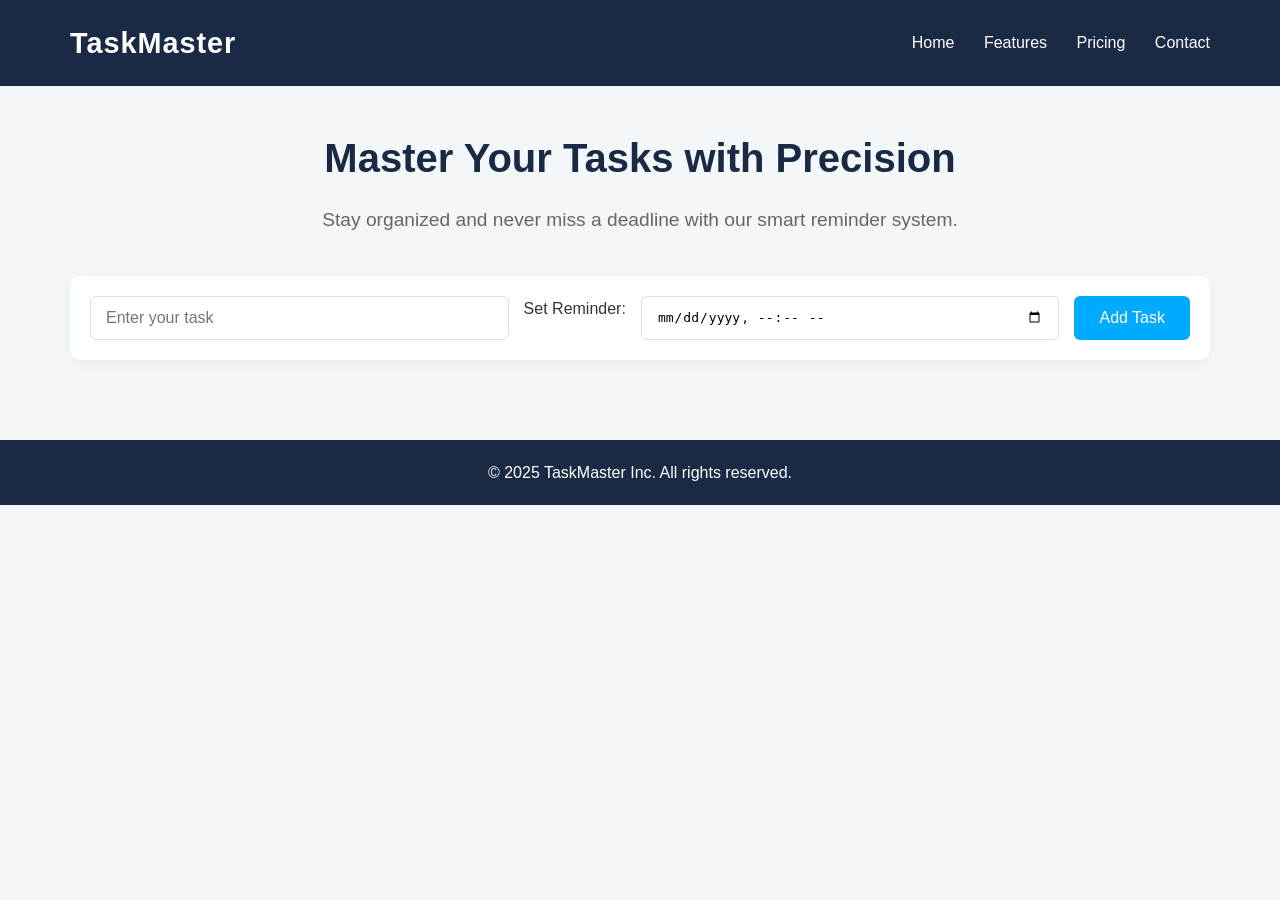
==== index.html @ cbd8bfcc "Initial commit" ====
<!DOCTYPE html>
<html lang="en">
<head>
    <meta charset="UTF-8">
    <meta name="viewport" content="width=device-width, initial-scale=1.0">
    <title>TaskMaster - Professional Task Management</title>
    <link rel="stylesheet" href="styles.css">
</head>
<body>
    <header>
        <div class="header-content">
            <h1 class="logo">TaskMaster</h1>
            <nav>
                <a href="#">Home</a>
                <a href="#">Features</a>
                <a href="#">Pricing</a>
                <a href="#">Contact</a>
            </nav>
        </div>
    </header>

    <main class="container">
        <section class="hero">
            <h2>Master Your Tasks with Precision</h2>
            <p>Stay organized and never miss a deadline with our smart reminder system.</p>
        </section>

        <div class="input-container">
            <input type="text" id="taskInput" placeholder="Enter your task">
            <label for="reminderInput">Set Reminder:</label>
            <input type="datetime-local" id="reminderInput" name="reminder">
            <button onclick="addTask()">Add Task</button>
        </div>

        <ul id="taskList" class="task-list"></ul>
    </main>

    <footer>
        <p>&copy; 2025 TaskMaster Inc. All rights reserved.</p>
    </footer>

    <script src="script.js"></script>
</body>
</html>
---- styles.css ----
/* styles.css */
* {
    margin: 0;
    padding: 0;
    box-sizing: border-box;
}

body {
    font-family: 'Roboto', Arial, sans-serif;
    background: #f4f7f9;
    color: #333;
    line-height: 1.6;
}

/* Header */
header {
    background: #1a2a44;
    color: white;
    padding: 20px 0;
    position: sticky;
    top: 0;
    z-index: 100;
}

.header-content {
    max-width: 1200px;
    margin: 0 auto;
    display: flex;
    justify-content: space-between;
    align-items: center;
    padding: 0 30px;
}

.logo {
    font-size: 1.8em;
    font-weight: 700;
    letter-spacing: 1px;
}

nav a {
    color: white;
    text-decoration: none;
    margin-left: 25px;
    font-size: 1em;
    transition: color 0.3s ease;
}

nav a:hover {
    color: #00aaff;
}

/* Main Container */
.container {
    max-width: 1200px;
    margin: 0 auto;
    padding: 40px 30px;
}

/* Hero Section */
.hero {
    text-align: center;
    margin-bottom: 40px;
}

.hero h2 {
    font-size: 2.5em;
    color: #1a2a44;
    margin-bottom: 15px;
    font-weight: 700;
}

.hero p {
    font-size: 1.2em;
    color: #666;
}

/* Input Section */
.input-container {
    display: flex;
    gap: 15px;
    margin-bottom: 40px;
    flex-wrap: wrap;
    background: #fff;
    padding: 20px;
    border-radius: 10px;
    box-shadow: 0 4px 12px rgba(0, 0, 0, 0.05);
}

input[type="text"],
input[type="datetime-local"] {
    padding: 12px 15px;
    border: 1px solid #ddd;
    border-radius: 6px;
    font-size: 1em;
    flex: 1;
    min-width: 200px;
    transition: border-color 0.3s ease;
}

input[type="text"]:focus,
input[type="datetime-local"]:focus {
    border-color: #00aaff;
    outline: none;
}

button {
    padding: 12px 25px;
    background: #00aaff;
    color: white;
    border: none;
    border-radius: 6px;
    font-size: 1em;
    font-weight: 500;
    cursor: pointer;
    transition: background 0.3s ease, transform 0.1s ease;
}

button:hover {
    background: #0088cc;
    transform: translateY(-2px);
}

/* Task List */
.task-list {
    list-style: none;
}

.task-item {
    display: flex;
    justify-content: space-between;
    align-items: center;
    padding: 15px 20px;
    margin: 10px 0;
    background: #fff;
    border-radius: 8px;
    box-shadow: 0 2px 8px rgba(0, 0, 0, 0.05);
    transition: all 0.3s ease;
}

.task-item:hover {
    box-shadow: 0 4px 12px rgba(0, 0, 0, 0.1);
}

.task-item.completed {
    background: #f9f9f9;
    opacity: 0.85;
}

.task-item.completed span {
    text-decoration: line-through;
    color: #888;
}

.task-item span {
    flex: 1;
    margin-right: 20px;
    font-size: 1.1em;
}

.task-item span small {
    display: block;
    color: #888;
    font-size: 0.85em;
    margin-top: 5px;
}

.task-item input[type="checkbox"] {
    width: 20px;
    height: 20px;
    margin-right: 15px;
    cursor: pointer;
    accent-color: #00aaff;
}

.delete-btn {
    background: #ff4444;
    padding: 8px 16px;
    border-radius: 6px;
}

.delete-btn:hover {
    background: #cc0000;
}

/* Footer */
footer {
    text-align: center;
    padding: 20px;
    background: #1a2a44;
    color: white;
    position: relative;
    bottom: 0;
    width: 100%;
}

/* Animation */
@keyframes fadeIn {
    from {
        opacity: 0;
        transform: translateY(10px);
    }
    to {
        opacity: 1;
        transform: translateY(0);
    }
}

.task-item {
    animation: fadeIn 0.3s ease-out;
}
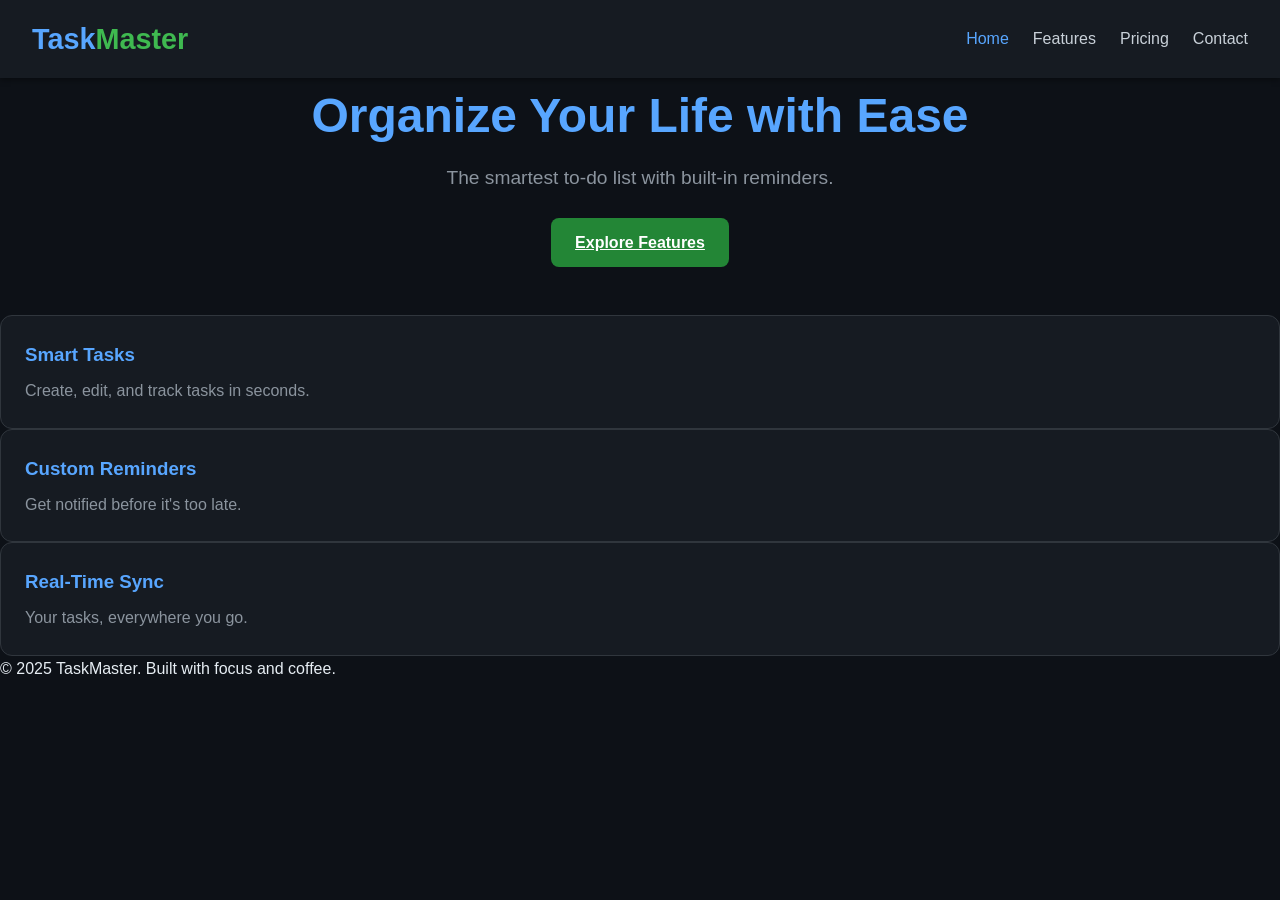
==== commit ea45d54a: "Updated layout, styles, and navigation" ====
--- a/index.html
+++ b/index.html
@@ -1,44 +1,48 @@
 <!DOCTYPE html>
 <html lang="en">
 <head>
-    <meta charset="UTF-8">
-    <meta name="viewport" content="width=device-width, initial-scale=1.0">
-    <title>TaskMaster - Professional Task Management</title>
-    <link rel="stylesheet" href="styles.css">
+  <meta charset="UTF-8">
+  <meta name="viewport" content="width=device-width, initial-scale=1.0">
+  <title>TaskMaster | Home</title>
+  <link rel="stylesheet" href="styles.css">
 </head>
 <body>
-    <header>
-        <div class="header-content">
-            <h1 class="logo">TaskMaster</h1>
-            <nav>
-                <a href="#">Home</a>
-                <a href="#">Features</a>
-                <a href="#">Pricing</a>
-                <a href="#">Contact</a>
-            </nav>
-        </div>
-    </header>
 
-    <main class="container">
-        <section class="hero">
-            <h2>Master Your Tasks with Precision</h2>
-            <p>Stay organized and never miss a deadline with our smart reminder system.</p>
-        </section>
+  <header class="navbar">
+    <div class="logo">Task<span>Master</span></div>
+    <nav class="nav-links">
+      <a href="index.html" class="active">Home</a>
+      <a href="features.html">Features</a>
+      <a href="pricing.html">Pricing</a>
+      <a href="contact.html">Contact</a>
+    </nav>
+  </header>
 
-        <div class="input-container">
-            <input type="text" id="taskInput" placeholder="Enter your task">
-            <label for="reminderInput">Set Reminder:</label>
-            <input type="datetime-local" id="reminderInput" name="reminder">
-            <button onclick="addTask()">Add Task</button>
-        </div>
+  <section class="hero fade-in">
+    <h1>Organize Your Life with Ease</h1>
+    <p>The smartest to-do list with built-in reminders.</p>
+    <a href="features.html" class="btn">Explore Features</a>
+  </section>
 
-        <ul id="taskList" class="task-list"></ul>
-    </main>
+  <section class="benefits fade-in">
+    <div class="card">
+      <h3>Smart Tasks</h3>
+      <p>Create, edit, and track tasks in seconds.</p>
+    </div>
+    <div class="card">
+      <h3>Custom Reminders</h3>
+      <p>Get notified before it's too late.</p>
+    </div>
+    <div class="card">
+      <h3>Real-Time Sync</h3>
+      <p>Your tasks, everywhere you go.</p>
+    </div>
+  </section>
 
-    <footer>
-        <p>&copy; 2025 TaskMaster Inc. All rights reserved.</p>
-    </footer>
+  <footer>
+    <p>&copy; 2025 TaskMaster. Built with focus and coffee.</p>
+  </footer>
+  <script src="script.js"></script>
+</body>
+</html>
 
-    <script src="script.js"></script>
-</body>
-</html>
--- a/styles.css
+++ b/styles.css
@@ -1,210 +1,184 @@
-/* styles.css */
+/* Reset & Base */
 * {
     margin: 0;
     padding: 0;
     box-sizing: border-box;
-}
-
-body {
-    font-family: 'Roboto', Arial, sans-serif;
-    background: #f4f7f9;
-    color: #333;
+  }
+  
+  body {
+    font-family: 'Segoe UI', Tahoma, Geneva, Verdana, sans-serif;
+    background-color: #0d1117;
+    color: #e6edf3;
     line-height: 1.6;
-}
-
-/* Header */
-header {
-    background: #1a2a44;
-    color: white;
-    padding: 20px 0;
-    position: sticky;
-    top: 0;
-    z-index: 100;
-}
-
-.header-content {
-    max-width: 1200px;
-    margin: 0 auto;
+    min-height: 100vh;
+    overflow-x: hidden;
+  }
+  
+  /* Header */
+  .navbar {
     display: flex;
     justify-content: space-between;
     align-items: center;
-    padding: 0 30px;
-}
-
-.logo {
-    font-size: 1.8em;
-    font-weight: 700;
-    letter-spacing: 1px;
-}
-
-nav a {
-    color: white;
+    background-color: #161b22;
+    padding: 1rem 2rem;
+    box-shadow: 0 2px 6px rgba(0, 0, 0, 0.4);
+  }
+  
+  .logo {
+    font-size: 1.8rem;
+    font-weight: bold;
+    color: #58a6ff;
+  }
+  
+  .logo span {
+    color: #3fb950;
+  }
+  
+  .nav-links {
+    margin-left: auto;
+    display: flex;
+    gap: 1.5rem;
+  }
+  
+  .nav-links a {
     text-decoration: none;
-    margin-left: 25px;
-    font-size: 1em;
+    color: #c9d1d9;
+    font-weight: 500;
     transition: color 0.3s ease;
-}
-
-nav a:hover {
-    color: #00aaff;
-}
-
-/* Main Container */
-.container {
-    max-width: 1200px;
-    margin: 0 auto;
-    padding: 40px 30px;
-}
-
-/* Hero Section */
-.hero {
+  }
+  
+  .nav-links a:hover,
+  .nav-links a.active {
+    color: #58a6ff;
+  }
+  
+  /* Page Content */
+  .container {
+    padding: 3rem 2rem;
+    max-width: 1000px;
+    margin: auto;
+  }
+  
+  /* Hero */
+  .hero {
     text-align: center;
-    margin-bottom: 40px;
-}
-
-.hero h2 {
-    font-size: 2.5em;
-    color: #1a2a44;
-    margin-bottom: 15px;
-    font-weight: 700;
-}
-
-.hero p {
-    font-size: 1.2em;
-    color: #666;
-}
-
-/* Input Section */
-.input-container {
-    display: flex;
-    gap: 15px;
-    margin-bottom: 40px;
-    flex-wrap: wrap;
-    background: #fff;
-    padding: 20px;
-    border-radius: 10px;
-    box-shadow: 0 4px 12px rgba(0, 0, 0, 0.05);
-}
-
-input[type="text"],
-input[type="datetime-local"] {
-    padding: 12px 15px;
-    border: 1px solid #ddd;
-    border-radius: 6px;
-    font-size: 1em;
-    flex: 1;
-    min-width: 200px;
-    transition: border-color 0.3s ease;
-}
-
-input[type="text"]:focus,
-input[type="datetime-local"]:focus {
-    border-color: #00aaff;
+    margin-bottom: 3rem;
+  }
+  
+  .hero h1 {
+    font-size: 3rem;
+    margin-bottom: 0.5rem;
+    color: #58a6ff;
+  }
+  
+  .hero p {
+    font-size: 1.2rem;
+    color: #8b949e;
+  }
+  
+  /* Cards Grid */
+  .grid {
+    display: grid;
+    gap: 2rem;
+    grid-template-columns: repeat(auto-fit, minmax(260px, 1fr));
+  }
+  
+  .card {
+    background-color: #161b22;
+    border-radius: 12px;
+    padding: 1.5rem;
+    border: 1px solid #30363d;
+    transition: transform 0.3s ease, border 0.3s ease;
+  }
+  
+  .card:hover {
+    transform: translateY(-6px);
+    border-color: #58a6ff;
+  }
+  
+  .card h3 {
+    color: #58a6ff;
+    margin-bottom: 0.5rem;
+  }
+  
+  .card p {
+    color: #8b949e;
+  }
+  
+  /* Contact Form */
+  .contact-form-section {
+    background-color: #161b22;
+    padding: 2rem;
+    border-radius: 12px;
+    border: 1px solid #30363d;
+    max-width: 600px;
+    margin: auto;
+  }
+  
+  .contact-form label {
+    display: block;
+    margin-top: 1rem;
+    color: #c9d1d9;
+  }
+  
+  .contact-form input,
+  .contact-form textarea {
+    width: 100%;
+    margin-top: 0.5rem;
+    padding: 0.8rem;
+    background-color: #0d1117;
+    border: 1px solid #30363d;
+    border-radius: 8px;
+    color: #e6edf3;
+  }
+  
+  .contact-form input:focus,
+  .contact-form textarea:focus {
     outline: none;
-}
-
-button {
-    padding: 12px 25px;
-    background: #00aaff;
+    border-color: #58a6ff;
+  }
+  
+  /* Buttons */
+  .btn {
+    display: inline-block;
+    margin-top: 1.5rem;
+    padding: 0.75rem 1.5rem;
+    background-color: #238636;
     color: white;
     border: none;
-    border-radius: 6px;
-    font-size: 1em;
-    font-weight: 500;
+    border-radius: 8px;
     cursor: pointer;
-    transition: background 0.3s ease, transform 0.1s ease;
-}
-
-button:hover {
-    background: #0088cc;
-    transform: translateY(-2px);
-}
-
-/* Task List */
-.task-list {
-    list-style: none;
-}
-
-.task-item {
-    display: flex;
-    justify-content: space-between;
-    align-items: center;
-    padding: 15px 20px;
-    margin: 10px 0;
-    background: #fff;
-    border-radius: 8px;
-    box-shadow: 0 2px 8px rgba(0, 0, 0, 0.05);
-    transition: all 0.3s ease;
-}
-
-.task-item:hover {
-    box-shadow: 0 4px 12px rgba(0, 0, 0, 0.1);
-}
-
-.task-item.completed {
-    background: #f9f9f9;
-    opacity: 0.85;
-}
-
-.task-item.completed span {
-    text-decoration: line-through;
-    color: #888;
-}
-
-.task-item span {
-    flex: 1;
-    margin-right: 20px;
-    font-size: 1.1em;
-}
-
-.task-item span small {
-    display: block;
-    color: #888;
-    font-size: 0.85em;
-    margin-top: 5px;
-}
-
-.task-item input[type="checkbox"] {
-    width: 20px;
-    height: 20px;
-    margin-right: 15px;
-    cursor: pointer;
-    accent-color: #00aaff;
-}
-
-.delete-btn {
-    background: #ff4444;
-    padding: 8px 16px;
-    border-radius: 6px;
-}
-
-.delete-btn:hover {
-    background: #cc0000;
-}
-
-/* Footer */
-footer {
+    font-weight: 600;
+    transition: background-color 0.3s ease;
+  }
+  
+  .btn:hover {
+    background-color: #2ea043;
+  }
+  
+  /* Footer */
+  .footer {
     text-align: center;
-    padding: 20px;
-    background: #1a2a44;
-    color: white;
-    position: relative;
-    bottom: 0;
-    width: 100%;
-}
-
-/* Animation */
-@keyframes fadeIn {
+    padding: 1.5rem;
+    margin-top: 3rem;
+    background-color: #161b22;
+    color: #8b949e;
+  }
+  
+  /* Animations */
+  .fade-in {
+    animation: fadeIn 0.8s ease-out both;
+  }
+  
+  @keyframes fadeIn {
     from {
-        opacity: 0;
-        transform: translateY(10px);
+      opacity: 0;
+      transform: translateY(20px);
     }
+  
     to {
-        opacity: 1;
-        transform: translateY(0);
+      opacity: 1;
+      transform: translateY(0);
     }
-}
-
-.task-item {
-    animation: fadeIn 0.3s ease-out;
-}+  }
+  
